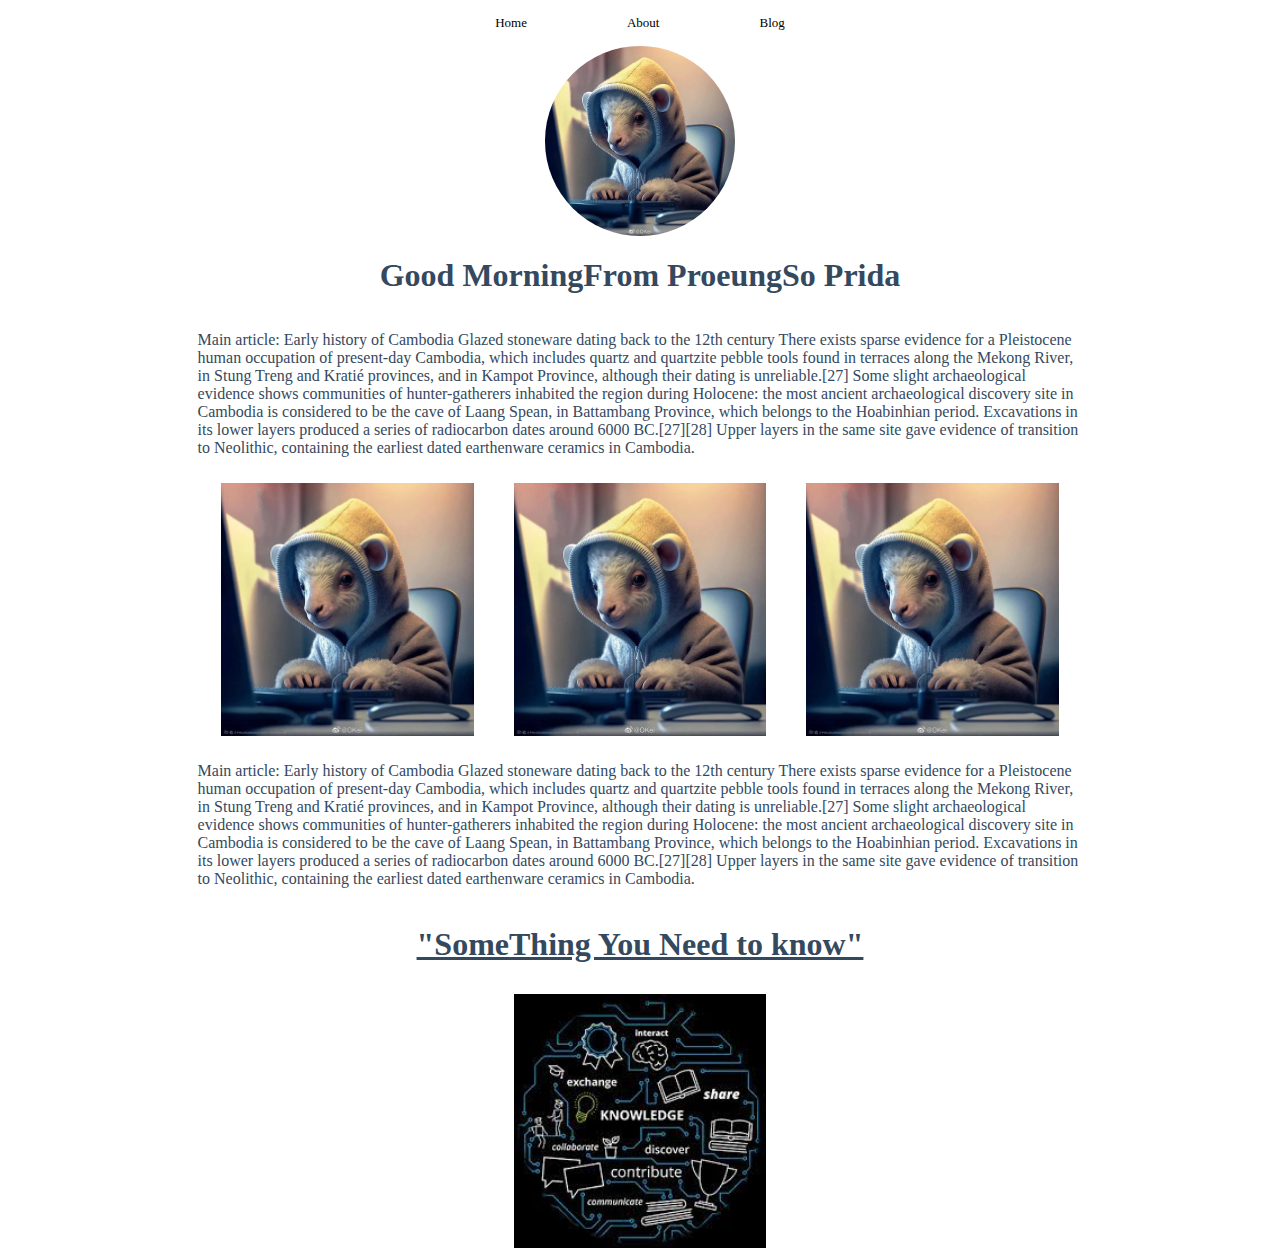
==== index.html @ bda3b1c4 "input_file" ====
<!DOCTYPE html>
<html>
    <head>
        <title>Home</title>
        <link rel="stylesheet" href="css/style.css">
        
    </head>
    <body>
        <div class="center gap">

            <a href="index.html">Home</a>
            <a href="About.html">About</a>
            <a>Blog</a>
        </div>
        <div class="center-col">
            <img class="profile" src="image/IMG_1892.JPG">
            <h1 id="headingText" class="heading">" Good Moring " From ProeungSo Prida</h1>
            <p class="paragraph">Main article: Early history of Cambodia
                Glazed stoneware dating back to the 12th century
                There exists sparse evidence for a Pleistocene human occupation of present-day Cambodia, which includes quartz and quartzite pebble tools found in terraces along the Mekong River, in Stung Treng and Kratié provinces, and in Kampot Province, although their dating is unreliable.[27] Some slight archaeological evidence shows communities of hunter-gatherers inhabited the region during Holocene: the most ancient archaeological discovery site in Cambodia is considered to be the cave of Laang Spean, in Battambang Province, which belongs to the Hoabinhian period. Excavations in its lower layers produced a series of radiocarbon dates around 6000 BC.[27][28] Upper layers in the same site gave evidence of transition to Neolithic, containing the earliest dated earthenware ceramics in Cambodia.
            </p>
        </div>
        <div class="center gallary">
            <img class="image" src="image/IMG_1892.JPG">
            <img class="image" src="image/IMG_1892.JPG">
            <img class="image" src="image/IMG_1892.JPG">
        </div>
        <div class="center-col">
            <p class="paragraph">Main article: Early history of Cambodia
                Glazed stoneware dating back to the 12th century
                There exists sparse evidence for a Pleistocene human occupation of present-day Cambodia, which includes quartz and quartzite pebble tools found in terraces along the Mekong River, in Stung Treng and Kratié provinces, and in Kampot Province, although their dating is unreliable.[27] Some slight archaeological evidence shows communities of hunter-gatherers inhabited the region during Holocene: the most ancient archaeological discovery site in Cambodia is considered to be the cave of Laang Spean, in Battambang Province, which belongs to the Hoabinhian period. Excavations in its lower layers produced a series of radiocarbon dates around 6000 BC.[27][28] Upper layers in the same site gave evidence of transition to Neolithic, containing the earliest dated earthenware ceramics in Cambodia.
            </p>
            <h1 class="heading underline">"SomeThing You Need to know"</h1>
        </div>
        <div class="center gallary">
            <img class="image" src="image/download.jpeg">

        </div>
        <script src="js/jquery.js"></script>
        <script src="js/script.js"></script>
        
    </body>
</html>
---- css/style.css ----
.center
{
    display: flex;
    justify-content: center;
    align-items: center;   
    flex-direction: row;
}
.center-col
{
    display: flex;
    justify-content: center;
    align-items: center;
    flex-direction: column;

}
.gap
{
    gap: 100px;
    margin-top: 15px;
    margin-bottom: 15px;
    
}
.center a
{
    text-decoration: none;
    font-family: Cambria, Cochin, Georgia, Times, 'Times New Roman', serif;
    font-size: small;
    color: black;
}
.center a:hover
{
    color: black;
}
.profile
{
    width: 15%;
    border-radius: 50%;
}
.heading
{
    color:#34495e;
    font-family: Cambria, Cochin, Georgia, Times, 'Times New Roman', serif;   
}
.paragraph
{
    width: 70%;
    color: #34495e;
    font-family: Cambria, Cochin, Georgia, Times, 'Times New Roman', serif;

}
.image
{
    width: 20%;
}
.gallary
{
    gap: 40px;
    margin-top: 10px;
    margin-bottom: 10px;
}
.underline
{
    text-decoration: underline;
}
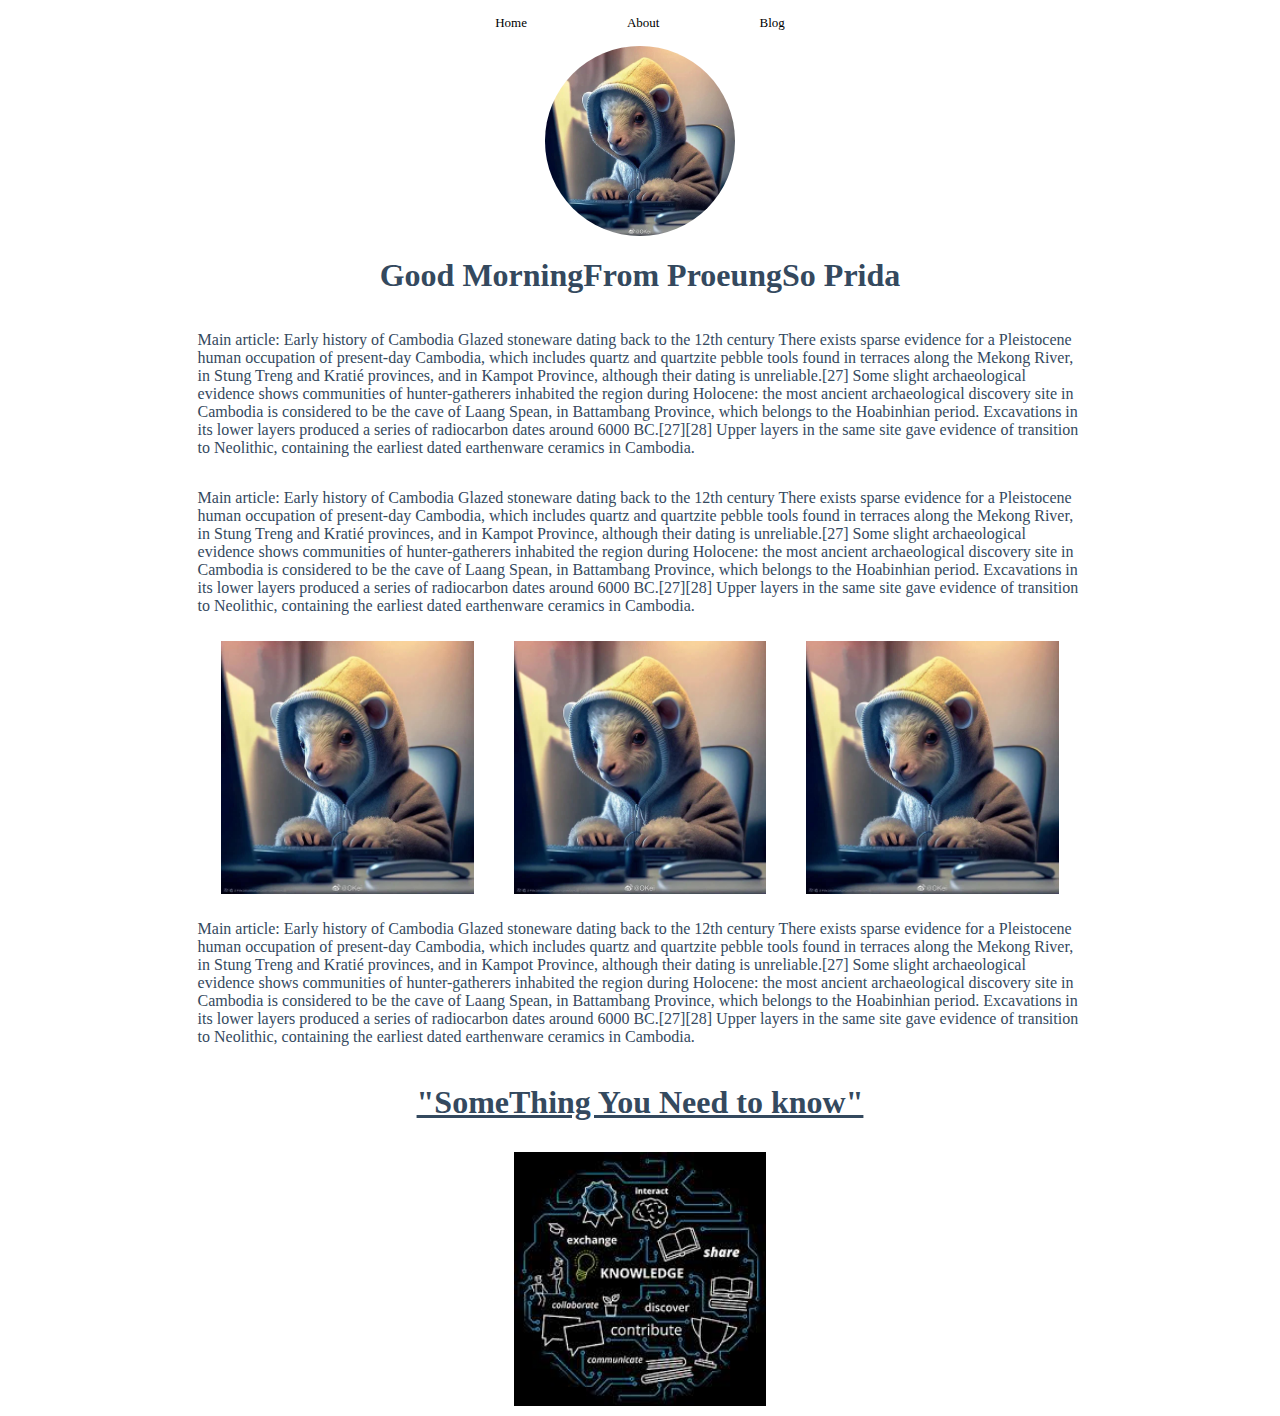
==== commit 95160e81: "1 paragraph" ====
--- a/index.html
+++ b/index.html
@@ -19,6 +19,9 @@
                 Glazed stoneware dating back to the 12th century
                 There exists sparse evidence for a Pleistocene human occupation of present-day Cambodia, which includes quartz and quartzite pebble tools found in terraces along the Mekong River, in Stung Treng and Kratié provinces, and in Kampot Province, although their dating is unreliable.[27] Some slight archaeological evidence shows communities of hunter-gatherers inhabited the region during Holocene: the most ancient archaeological discovery site in Cambodia is considered to be the cave of Laang Spean, in Battambang Province, which belongs to the Hoabinhian period. Excavations in its lower layers produced a series of radiocarbon dates around 6000 BC.[27][28] Upper layers in the same site gave evidence of transition to Neolithic, containing the earliest dated earthenware ceramics in Cambodia.
             </p>
+            <p class="paragraph">Main article: Early history of Cambodia
+                Glazed stoneware dating back to the 12th century
+                There exists sparse evidence for a Pleistocene human occupation of present-day Cambodia, which includes quartz and quartzite pebble tools found in terraces along the Mekong River, in Stung Treng and Kratié provinces, and in Kampot Province, although their dating is unreliable.[27] Some slight archaeological evidence shows communities of hunter-gatherers inhabited the region during Holocene: the most ancient archaeological discovery site in Cambodia is considered to be the cave of Laang Spean, in Battambang Province, which belongs to the Hoabinhian period. Excavations in its lower layers produced a series of radiocarbon dates around 6000 BC.[27][28] Upper layers in the same site gave evidence of transition to Neolithic, containing the earliest dated earthenware ceramics in Cambodia.
         </div>
         <div class="center gallary">
             <img class="image" src="image/IMG_1892.JPG">
